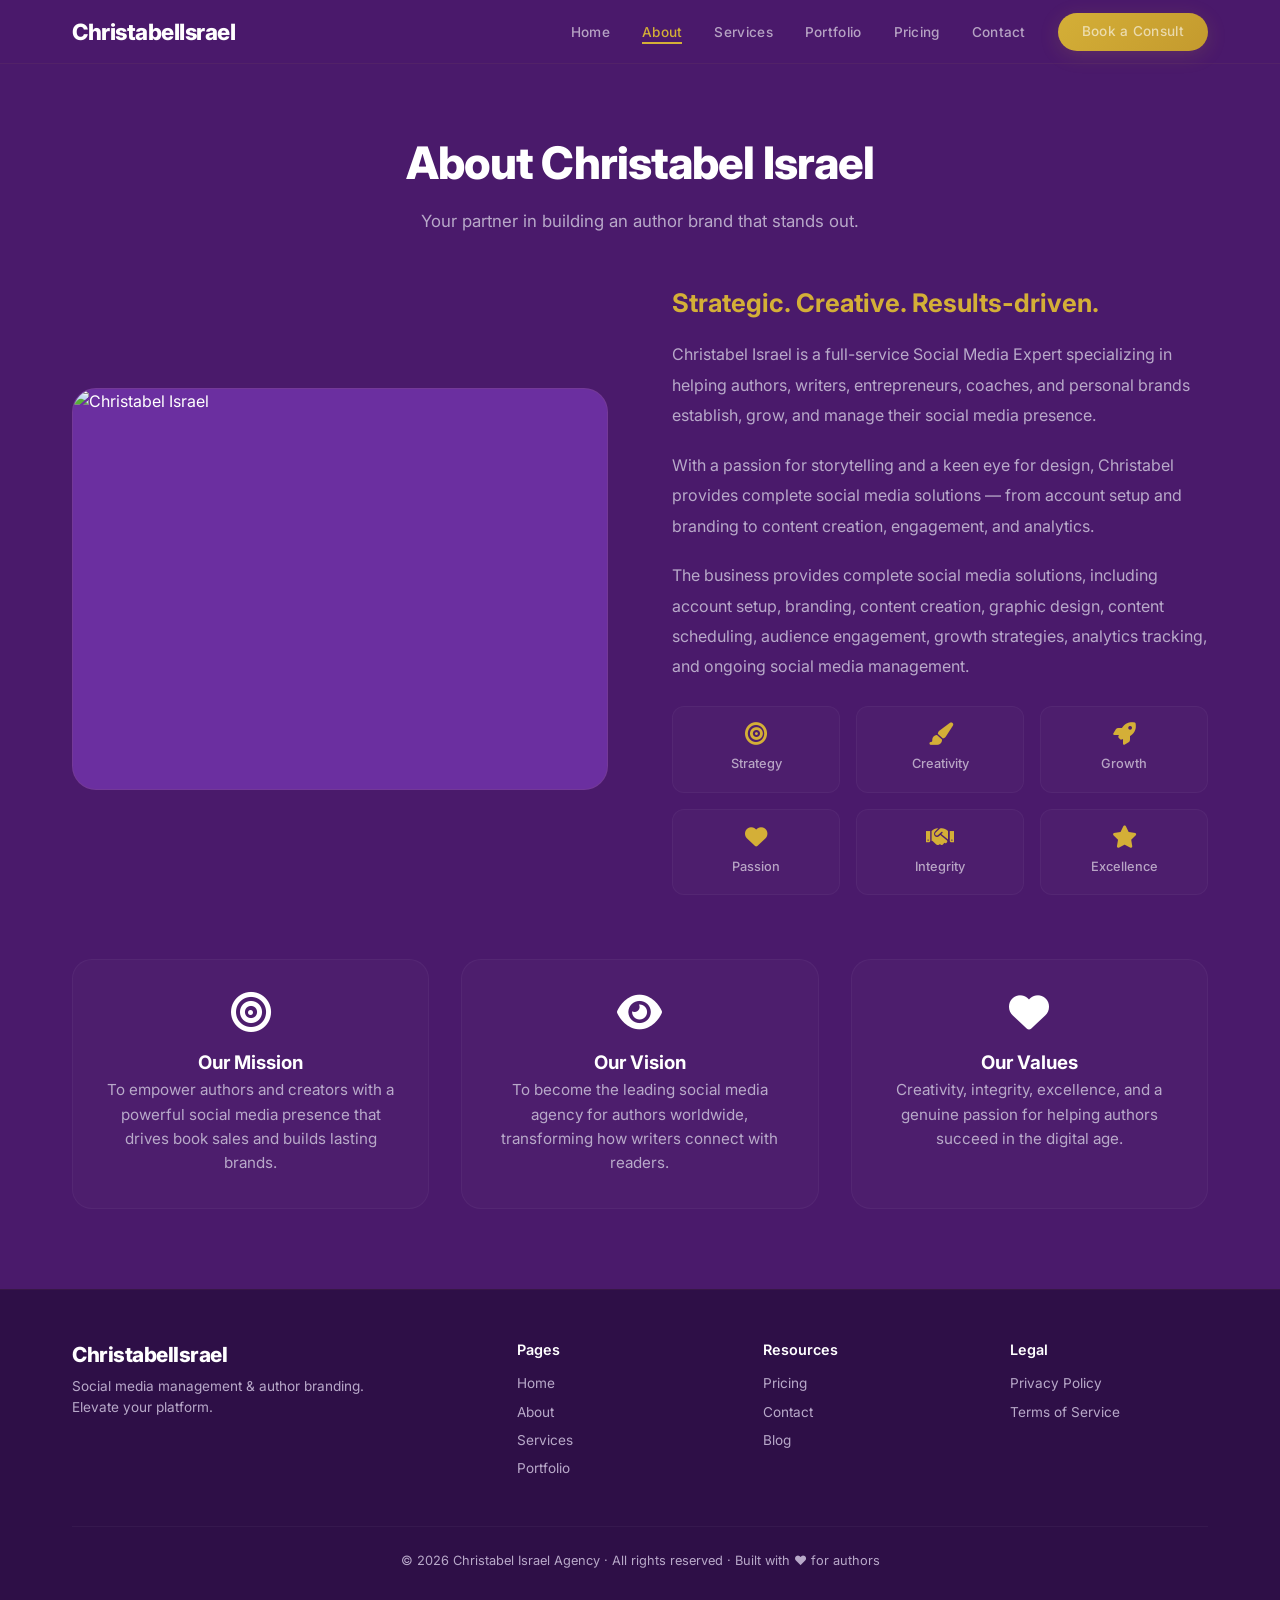
==== about.html @ 59fdfbed "inital upload" ====
<!DOCTYPE html>
<html lang="en">
<head>
    <meta charset="UTF-8" />
    <meta name="viewport" content="width=device-width, initial-scale=1.0" />
    <title>Christabel Israel · About</title>
    <link rel="icon" type="image/png" href="img/Favicon.jpg" />
    <link rel="stylesheet" href="https://cdnjs.cloudflare.com/ajax/libs/font-awesome/6.0.0-beta3/css/all.min.css" />
    <link href="https://fonts.googleapis.com/css2?family=Inter:wght@300;400;500;600;700;800;900&display=swap" rel="stylesheet" />
    <link rel="stylesheet" href="main.css" />
</head>
<body>

    <!-- ===== HEADER ===== -->
    <header id="header">
        <div class="container nav">
            <div class="logo">
                <span class="white">Christabel</span><span class="gold">Israel</span>
            </div>
            <ul class="nav-links" id="navLinks">
                <li><a href="index.html">Home</a></li>
                <li><a href="about.html" class="active">About</a></li>
                <li><a href="services.html">Services</a></li>
                <li><a href="portfolio.html">Portfolio</a></li>
                <li><a href="pricing.html">Pricing</a></li>
                <li><a href="contact.html">Contact</a></li>
                <li><a href="contact.html" class="btn btn-primary btn-sm">Book a Consult</a></li>
            </ul>
            <button class="mobile-toggle" aria-label="Menu" onclick="toggleMobileNav()">
                <i class="fas fa-bars"></i>
            </button>
        </div>
    </header>

    <!-- ===== ABOUT PAGE ===== -->
    <section class="about-page" style="padding: 8rem 0 5rem; min-height: 80vh;">
        <div class="container">
            <div class="section-title">
                <h2>About <span class="gold">Christabel Israel</span></h2>
                <p>Your partner in building an author brand that stands out.</p>
            </div>

            <div class="about-grid">
                <div class="about-image">
                    <img src="https://images.unsplash.com/photo-1544716278-ca5e3f4abd8c?w=500&h=400&fit=crop&crop=center&auto=format" alt="Christabel Israel" />
                </div>
                <div class="about-text">
                    <h3>Strategic. Creative. Results-driven.</h3>
                    <p>
                        Christabel Israel is a full-service Social Media Expert specializing in helping authors,
                        writers, entrepreneurs, coaches, and personal brands establish, grow, and manage
                        their social media presence.
                    </p>
                    <p>
                        With a passion for storytelling and a keen eye for design, Christabel provides complete
                        social media solutions — from account setup and branding to content creation,
                        engagement, and analytics.
                    </p>
                    <p>
                        The business provides complete social media solutions, including account setup,
                        branding, content creation, graphic design, content scheduling, audience engagement,
                        growth strategies, analytics tracking, and ongoing social media management.
                    </p>
                    <div class="about-values">
                        <div class="value"><i class="fas fa-bullseye"></i><span>Strategy</span></div>
                        <div class="value"><i class="fas fa-paint-brush"></i><span>Creativity</span></div>
                        <div class="value"><i class="fas fa-rocket"></i><span>Growth</span></div>
                        <div class="value"><i class="fas fa-heart"></i><span>Passion</span></div>
                        <div class="value"><i class="fas fa-handshake"></i><span>Integrity</span></div>
                        <div class="value"><i class="fas fa-star"></i><span>Excellence</span></div>
                    </div>
                </div>
            </div>

            <!-- Mission Section -->
            <div style="margin-top: 4rem; display: grid; grid-template-columns: 1fr 1fr 1fr; gap: 2rem;">
                <div style="background: rgba(255,255,255,0.02); padding: 2rem; border-radius: 20px; border: 1px solid rgba(255,255,255,0.04); text-align: center;">
                    <i class="fas fa-bullseye" style="font-size: 2.5rem; color: var(--gold); margin-bottom: 1rem;"></i>
                    <h3 style="color: var(--gold);">Our Mission</h3>
                    <p style="color: var(--gray); font-size: 0.95rem;">To empower authors and creators with a powerful social media presence that drives book sales and builds lasting brands.</p>
                </div>
                <div style="background: rgba(255,255,255,0.02); padding: 2rem; border-radius: 20px; border: 1px solid rgba(255,255,255,0.04); text-align: center;">
                    <i class="fas fa-eye" style="font-size: 2.5rem; color: var(--gold); margin-bottom: 1rem;"></i>
                    <h3 style="color: var(--gold);">Our Vision</h3>
                    <p style="color: var(--gray); font-size: 0.95rem;">To become the leading social media agency for authors worldwide, transforming how writers connect with readers.</p>
                </div>
                <div style="background: rgba(255,255,255,0.02); padding: 2rem; border-radius: 20px; border: 1px solid rgba(255,255,255,0.04); text-align: center;">
                    <i class="fas fa-heart" style="font-size: 2.5rem; color: var(--gold); margin-bottom: 1rem;"></i>
                    <h3 style="color: var(--gold);">Our Values</h3>
                    <p style="color: var(--gray); font-size: 0.95rem;">Creativity, integrity, excellence, and a genuine passion for helping authors succeed in the digital age.</p>
                </div>
            </div>
        </div>
    </section>

    <!-- ===== FOOTER ===== -->
    <footer>
        <div class="container">
            <div class="footer-grid">
                <div class="footer-brand">
                    <div class="logo">
                        <span class="white">Christabel</span><span class="gold">Israel</span>
                    </div>
                    <p>Social media management &amp; author branding. Elevate your platform.</p>
                </div>
                <div class="footer-links">
                    <h4>Pages</h4>
                    <a href="index.html">Home</a>
                    <a href="about.html">About</a>
                    <a href="services.html">Services</a>
                    <a href="portfolio.html">Portfolio</a>
                </div>
                <div class="footer-links">
                    <h4>Resources</h4>
                    <a href="pricing.html">Pricing</a>
                    <a href="contact.html">Contact</a>
                    <a href="#">Blog</a>
                </div>
                <div class="footer-links">
                    <h4>Legal</h4>
                    <a href="privacy.html">Privacy Policy</a>
                    <a href="terms.html">Terms of Service</a>
                </div>
            </div>
            <div class="footer-bottom">
                <p>© 2026 Christabel Israel Agency · All rights reserved · Built with ♥ for authors</p>
            </div>
        </div>
    </footer>

    <script src="script.js"></script>
</body>
</html>
---- main.css ----
/* ============================================
   CHRISTABEL ISRAEL - MASTER STYLESHEET
   Primary: Royal Purple (#4A1A6B)
   Accent: Soft Gold (#D4AF37)
   ============================================ */

/* ===== RESET & VARIABLES ===== */
* {
    margin: 0;
    padding: 0;
    box-sizing: border-box;
}
:root {
    --primary: #4A1A6B;
    --primary-dark: #2E0F47;
    --primary-light: #6B2FA0;
    --primary-glow: rgba(74, 26, 107, 0.15);
    --accent: #D4AF37;
    --accent-light: #E8C84A;
    --accent-glow: rgba(212, 175, 55, 0.15);
    --white: #ffffff;
    --gray: #B8A9C9;
    --gray-light: #D4C8E0;
    --transition: all 0.3s cubic-bezier(0.25, 0.46, 0.45, 0.94);
    --shadow-sm: 0 4px 20px rgba(0, 0, 0, 0.2);
    --shadow-md: 0 8px 40px rgba(0, 0, 0, 0.3);
    --shadow-lg: 0 20px 60px rgba(0, 0, 0, 0.4);
    --radius-sm: 12px;
    --radius-md: 20px;
    --radius-lg: 24px;
    --radius-xl: 30px;
}
html {
    scroll-behavior: smooth;
}
body {
    font-family: 'Inter', sans-serif;
    background: var(--primary);
    color: var(--white);
    line-height: 1.6;
    overflow-x: hidden;
    -webkit-font-smoothing: antialiased;
}
.container {
    max-width: 1200px;
    margin: 0 auto;
    padding: 0 2rem;
}
section {
    padding: 5rem 0;
}
.section-title {
    text-align: center;
    margin-bottom: 3rem;
}
.section-title h2 {
    font-size: clamp(2rem, 3.5vw, 2.8rem);
    font-weight: 800;
    letter-spacing: -0.02em;
}
.section-title h2 .accent {
    color: var(--accent);
}
.section-title p {
    color: var(--gray);
    max-width: 600px;
    margin: 0.5rem auto 0;
    font-size: 1.05rem;
}

/* ===== BUTTONS ===== */
.btn {
    display: inline-block;
    padding: 0.8rem 2.2rem;
    border-radius: 50px;
    font-weight: 600;
    font-size: 0.95rem;
    transition: var(--transition);
    border: none;
    cursor: pointer;
    text-decoration: none;
    letter-spacing: 0.3px;
    text-align: center;
}
.btn-primary {
    background: linear-gradient(135deg, var(--accent), #C49A2E);
    color: var(--primary-dark);
    box-shadow: 0 4px 20px var(--accent-glow);
}
.btn-primary:hover {
    transform: translateY(-3px);
    box-shadow: 0 8px 35px rgba(212, 175, 55, 0.35);
}
.btn-outline {
    background: transparent;
    color: var(--white);
    border: 2px solid rgba(212, 175, 55, 0.3);
}
.btn-outline:hover {
    border-color: var(--accent);
    background: var(--accent-glow);
    transform: translateY(-3px);
}
.btn-accent {
    background: var(--accent);
    color: var(--primary-dark);
    border: none;
}
.btn-accent:hover {
    transform: translateY(-3px);
    box-shadow: 0 8px 35px rgba(212, 175, 55, 0.35);
}
.btn-sm {
    padding: 0.5rem 1.5rem;
    font-size: 0.85rem;
}

/* ===== SCROLLBAR ===== */
::-webkit-scrollbar {
    width: 8px;
}
::-webkit-scrollbar-track {
    background: var(--primary);
}
::-webkit-scrollbar-thumb {
    background: var(--accent);
    border-radius: 4px;
}
::-webkit-scrollbar-thumb:hover {
    background: var(--accent-light);
}

/* ===== HEADER ===== */
header {
    position: fixed;
    top: 0;
    left: 0;
    right: 0;
    z-index: 1000;
    background: rgba(74, 26, 107, 0.85);
    backdrop-filter: blur(16px);
    -webkit-backdrop-filter: blur(16px);
    border-bottom: 1px solid rgba(212, 175, 55, 0.06);
    padding: 0.8rem 0;
    transition: var(--transition);
}
header.scrolled {
    background: rgba(46, 15, 71, 0.98);
    box-shadow: 0 4px 30px rgba(0, 0, 0, 0.4);
}
.nav {
    display: flex;
    justify-content: space-between;
    align-items: center;
}
.logo {
    font-size: 1.4rem;
    font-weight: 800;
    letter-spacing: -0.5px;
    cursor: pointer;
}
.logo .accent {
    color: var(--accent);
}
.logo .white {
    color: var(--white);
}
.nav-links {
    display: flex;
    gap: 2rem;
    list-style: none;
    align-items: center;
}
.nav-links a {
    color: rgba(255, 255, 255, 0.6);
    text-decoration: none;
    font-size: 0.85rem;
    font-weight: 500;
    transition: var(--transition);
    letter-spacing: 0.3px;
    position: relative;
}
.nav-links a::after {
    content: '';
    position: absolute;
    bottom: -4px;
    left: 0;
    width: 0;
    height: 2px;
    background: var(--accent);
    transition: var(--transition);
}
.nav-links a:hover::after,
.nav-links a.active::after {
    width: 100%;
}
.nav-links a:hover,
.nav-links a.active {
    color: var(--accent);
}
.nav-links a.btn {
    padding: 0.5rem 1.5rem;
    font-size: 0.85rem;
}
.nav-links a.btn::after {
    display: none;
}
.mobile-toggle {
    display: none;
    background: none;
    border: none;
    color: var(--white);
    font-size: 1.6rem;
    cursor: pointer;
    padding: 0.4rem;
}
.mobile-toggle:hover {
    color: var(--accent);
}

/* ===== HERO ===== */
.hero {
    padding: 10rem 0 6rem;
    min-height: 100vh;
    display: flex;
    align-items: center;
    background: linear-gradient(135deg, var(--primary) 0%, var(--primary-light) 100%);
    position: relative;
    overflow: hidden;
}
.hero::before {
    content: '';
    position: absolute;
    top: -50%;
    right: -20%;
    width: 70%;
    height: 140%;
    background: radial-gradient(ellipse, rgba(212, 175, 55, 0.04) 0%, transparent 70%);
    pointer-events: none;
    animation: heroGlow 8s ease-in-out infinite alternate;
}
@keyframes heroGlow {
    0% {
        transform: translate(0, 0) scale(1);
    }
    100% {
        transform: translate(-10%, 10%) scale(1.1);
    }
}
.hero-grid {
    display: grid;
    grid-template-columns: 1fr 1fr;
    gap: 4rem;
    align-items: center;
    position: relative;
    z-index: 1;
}
.hero-content h1 {
    font-size: clamp(2.5rem, 5vw, 4rem);
    font-weight: 900;
    line-height: 1.05;
    letter-spacing: -0.03em;
    margin-bottom: 1.2rem;
}
.hero-content h1 .highlight {
    color: var(--accent);
}
.hero-content p {
    font-size: 1.15rem;
    color: var(--gray);
    max-width: 520px;
    line-height: 1.8;
    margin-bottom: 2rem;
}
.hero-btns {
    display: flex;
    gap: 1rem;
    flex-wrap: wrap;
}
.hero-btns .btn {
    min-width: 180px;
}
.hero-stats {
    display: flex;
    gap: 3rem;
    margin-top: 3rem;
    padding-top: 2rem;
    border-top: 1px solid rgba(255, 255, 255, 0.05);
}
.hero-stats div h4 {
    font-size: 2rem;
    font-weight: 800;
    color: var(--accent);
}
.hero-stats div p {
    font-size: 0.85rem;
    color: rgba(255, 255, 255, 0.4);
    margin: 0;
}
.badge {
    display: inline-block;
    background: var(--accent-glow);
    color: var(--accent);
    padding: 0.25rem 1.2rem;
    border-radius: 50px;
    font-size: 0.75rem;
    font-weight: 600;
    text-transform: uppercase;
    margin-bottom: 1rem;
    border: 1px solid rgba(212, 175, 55, 0.1);
}
.hero-image {
    display: flex;
    align-items: center;
    justify-content: center;
    position: relative;
}
.hero-image .image-wrapper {
    width: 100%;
    max-width: 450px;
    aspect-ratio: 1/1;
    border-radius: var(--radius-xl);
    background: linear-gradient(145deg, var(--primary-light), var(--primary));
    border: 1px solid rgba(212, 175, 55, 0.1);
    display: flex;
    align-items: center;
    justify-content: center;
    position: relative;
    overflow: hidden;
    animation: floatImage 6s ease-in-out infinite;
}
@keyframes floatImage {
    0%,
    100% {
        transform: translateY(0);
    }
    50% {
        transform: translateY(-12px);
    }
}
.hero-image .image-wrapper img {
    width: 100%;
    height: 100%;
    object-fit: cover;
    position: absolute;
    top: 0;
    left: 0;
}
.hero-image .image-wrapper .overlay-icon {
    position: relative;
    z-index: 2;
    background: rgba(46, 15, 71, 0.3);
    width: 100%;
    height: 100%;
    display: flex;
    align-items: center;
    justify-content: center;
    font-size: 4rem;
    color: var(--accent);
    opacity: 0.6;
}
.floating-card {
    position: absolute;
    background: rgba(46, 15, 71, 0.9);
    backdrop-filter: blur(12px);
    border: 1px solid rgba(212, 175, 55, 0.1);
    padding: 0.6rem 1.2rem;
    border-radius: 14px;
    font-size: 0.8rem;
    color: var(--accent);
    display: flex;
    align-items: center;
    gap: 0.5rem;
    animation: floatCard 6s ease-in-out infinite;
    box-shadow: 0 8px 30px rgba(0, 0, 0, 0.3);
    white-space: nowrap;
}
.floating-card:nth-child(2) {
    top: 8%;
    right: -5%;
    animation-delay: 0.5s;
}
.floating-card:nth-child(3) {
    bottom: 12%;
    left: -5%;
    animation-delay: 1.5s;
}
.floating-card:nth-child(4) {
    bottom: 25%;
    right: -5%;
    animation-delay: 2.5s;
}
@keyframes floatCard {
    0%,
    100% {
        transform: translateY(0px);
    }
    50% {
        transform: translateY(-10px);
    }
}

/* ===== SERVICES ===== */
.services-grid {
    display: grid;
    grid-template-columns: repeat(3, 1fr);
    gap: 2rem;
}
.service-card {
    background: rgba(255, 255, 255, 0.02);
    padding: 2rem 1.5rem;
    border-radius: var(--radius-lg);
    border: 1px solid rgba(255, 255, 255, 0.04);
    text-align: center;
    transition: var(--transition);
}
.service-card:hover {
    transform: translateY(-6px);
    border-color: rgba(212, 175, 55, 0.15);
    background: rgba(212, 175, 55, 0.03);
    box-shadow: var(--shadow-md);
}
.service-card .icon {
    width: 70px;
    height: 70px;
    border-radius: 50%;
    background: var(--accent-glow);
    display: flex;
    align-items: center;
    justify-content: center;
    margin: 0 auto 1rem;
    font-size: 2rem;
    color: var(--accent);
    overflow: hidden;
}
.service-card .icon img {
    width: 100%;
    height: 100%;
    object-fit: cover;
}
.service-card h3 {
    font-size: 1.1rem;
    margin-bottom: 0.4rem;
}
.service-card p {
    color: var(--gray);
    font-size: 0.85rem;
    line-height: 1.7;
}

/* ===== PORTFOLIO ===== */
.portfolio {
    background: var(--primary-light);
}
.portfolio-grid {
    display: grid;
    grid-template-columns: repeat(3, 1fr);
    gap: 1.5rem;
}
.portfolio-item {
    border-radius: var(--radius-md);
    overflow: hidden;
    background: var(--primary);
    border: 1px solid rgba(255, 255, 255, 0.04);
    aspect-ratio: 4/3;
    display: flex;
    flex-direction: column;
    align-items: center;
    justify-content: center;
    text-align: center;
    transition: var(--transition);
    cursor: pointer;
    position: relative;
}
.portfolio-item:hover {
    transform: scale(1.03);
    border-color: rgba(212, 175, 55, 0.2);
    box-shadow: var(--shadow-md);
}
.portfolio-item img {
    width: 100%;
    height: 100%;
    object-fit: cover;
    position: absolute;
    top: 0;
    left: 0;
}
.portfolio-item .overlay {
    position: relative;
    z-index: 2;
    background: rgba(46, 15, 71, 0.6);
    width: 100%;
    height: 100%;
    display: flex;
    flex-direction: column;
    align-items: center;
    justify-content: center;
    padding: 2rem;
}
.portfolio-item .overlay i {
    font-size: 2.5rem;
    color: var(--accent);
    margin-bottom: 0.5rem;
}
.portfolio-item .overlay h4 {
    color: white;
    font-size: 1.1rem;
}
.portfolio-item .overlay p {
    color: rgba(255, 255, 255, 0.7);
    font-size: 0.8rem;
}

/* ===== ABOUT ===== */
.about-grid {
    display: grid;
    grid-template-columns: 1fr 1fr;
    gap: 4rem;
    align-items: center;
}
.about-image {
    border-radius: var(--radius-lg);
    overflow: hidden;
    background: var(--primary-light);
    aspect-ratio: 4/3;
    display: flex;
    align-items: center;
    justify-content: center;
    border: 1px solid rgba(212, 175, 55, 0.08);
}
.about-image img {
    width: 100%;
    height: 100%;
    object-fit: cover;
}
.about-text h3 {
    font-size: 1.6rem;
    font-weight: 700;
    color: var(--accent);
    margin-bottom: 1rem;
}
.about-text p {
    color: var(--gray);
    line-height: 1.9;
    margin-bottom: 1.2rem;
}
.about-values {
    display: grid;
    grid-template-columns: 1fr 1fr 1fr;
    gap: 1rem;
    margin-top: 1.5rem;
}
.about-values .value {
    background: rgba(255, 255, 255, 0.02);
    padding: 1rem;
    border-radius: var(--radius-sm);
    border: 1px solid rgba(255, 255, 255, 0.04);
    text-align: center;
    transition: var(--transition);
}
.about-values .value:hover {
    border-color: rgba(212, 175, 55, 0.15);
    background: var(--accent-glow);
    transform: translateY(-4px);
}
.about-values .value i {
    color: var(--accent);
    font-size: 1.4rem;
    margin-bottom: 0.3rem;
    display: block;
}
.about-values .value span {
    font-size: 0.8rem;
    color: rgba(255, 255, 255, 0.6);
    font-weight: 500;
}

/* ===== PRICING ===== */
.pricing-grid {
    display: grid;
    grid-template-columns: repeat(3, 1fr);
    gap: 2rem;
}
.pricing-card {
    background: rgba(255, 255, 255, 0.02);
    padding: 2rem 1.5rem;
    border-radius: var(--radius-lg);
    border: 1px solid rgba(255, 255, 255, 0.04);
    text-align: center;
    transition: var(--transition);
}
.pricing-card:hover {
    transform: translateY(-6px);
    border-color: rgba(212, 175, 55, 0.1);
    box-shadow: var(--shadow-md);
}
.pricing-card.featured {
    border-color: rgba(212, 175, 55, 0.2);
    background: rgba(212, 175, 55, 0.03);
    position: relative;
}
.pricing-card.featured::before {
    content: '★ Best Value';
    position: absolute;
    top: -10px;
    left: 50%;
    transform: translateX(-50%);
    background: var(--accent);
    color: var(--primary-dark);
    padding: 0.2rem 1rem;
    border-radius: 30px;
    font-size: 0.65rem;
    font-weight: 700;
    text-transform: uppercase;
}
.pricing-card .price {
    font-size: 2.6rem;
    font-weight: 800;
    color: var(--accent);
    margin: 0.5rem 0;
}
.pricing-card .price span {
    font-size: 0.9rem;
    color: var(--gray);
    font-weight: 400;
}
.pricing-card ul {
    list-style: none;
    text-align: left;
    margin: 1rem 0 1.5rem;
}
.pricing-card ul li {
    padding: 0.3rem 0;
    color: var(--gray);
    font-size: 0.85rem;
    display: flex;
    align-items: center;
    gap: 0.5rem;
}
.pricing-card ul li i {
    color: var(--accent);
    font-size: 0.7rem;
}
.pricing-card .btn {
    width: 100%;
}

/* ===== PRICING SERVICE BLOCKS ===== */
.service-pricing-block {
    margin-bottom: 4rem;
    padding-bottom: 3rem;
    border-bottom: 1px solid rgba(255, 255, 255, 0.04);
}
.service-pricing-block:last-child {
    border-bottom: none;
    margin-bottom: 0;
}
.service-pricing-header {
    display: flex;
    align-items: center;
    gap: 1.5rem;
    margin-bottom: 2rem;
    padding-bottom: 1rem;
    border-bottom: 1px solid rgba(212, 175, 55, 0.1);
}
.service-pricing-header .service-icon-large {
    width: 70px;
    height: 70px;
    border-radius: 50%;
    background: var(--accent-glow);
    display: flex;
    align-items: center;
    justify-content: center;
    font-size: 2rem;
    color: var(--accent);
    flex-shrink: 0;
}
.service-pricing-header .service-title-group h3 {
    color: var(--white);
    font-size: 1.4rem;
    font-weight: 700;
}
.service-pricing-header .service-title-group p {
    color: var(--gray);
    font-size: 0.9rem;
}
.service-pricing-grid {
    display: grid;
    grid-template-columns: repeat(3, 1fr);
    gap: 1.5rem;
}
.service-pricing-card {
    background: rgba(255, 255, 255, 0.02);
    padding: 1.5rem;
    border-radius: var(--radius-md);
    border: 1px solid rgba(255, 255, 255, 0.04);
    text-align: center;
    transition: var(--transition);
}
.service-pricing-card:hover {
    transform: translateY(-4px);
    border-color: rgba(212, 175, 55, 0.1);
    background: rgba(212, 175, 55, 0.02);
    box-shadow: var(--shadow-sm);
}
.service-pricing-card.featured {
    border-color: rgba(212, 175, 55, 0.2);
    background: rgba(212, 175, 55, 0.03);
    position: relative;
}
.service-pricing-card.featured::before {
    content: '★ Best Value';
    position: absolute;
    top: -10px;
    left: 50%;
    transform: translateX(-50%);
    background: var(--accent);
    color: var(--primary-dark);
    padding: 0.15rem 1rem;
    border-radius: 30px;
    font-size: 0.6rem;
    font-weight: 700;
    text-transform: uppercase;
}
.service-pricing-card .tier-name {
    font-size: 1rem;
    font-weight: 700;
    color: var(--accent);
    margin-bottom: 0.2rem;
}
.service-pricing-card .tier-price {
    font-size: 2rem;
    font-weight: 800;
    color: var(--white);
    margin: 0.3rem 0;
}
.service-pricing-card .tier-price span {
    font-size: 0.8rem;
    color: var(--gray);
    font-weight: 400;
}
.service-pricing-card ul {
    list-style: none;
    text-align: left;
    margin: 0.8rem 0 1.2rem;
}
.service-pricing-card ul li {
    padding: 0.2rem 0;
    color: var(--gray);
    font-size: 0.8rem;
    display: flex;
    align-items: center;
    gap: 0.4rem;
}
.service-pricing-card ul li i {
    color: var(--accent);
    font-size: 0.65rem;
}
.service-pricing-card .btn {
    width: 100%;
    padding: 0.5rem 1rem;
    font-size: 0.8rem;
}

/* ===== PROCESS ===== */
.process-grid {
    display: grid;
    grid-template-columns: repeat(4, 1fr);
    gap: 2rem;
}
.process-step {
    text-align: center;
    padding: 1.5rem;
    background: rgba(255, 255, 255, 0.02);
    border-radius: var(--radius-md);
    border: 1px solid rgba(255, 255, 255, 0.04);
    transition: var(--transition);
}
.process-step:hover {
    border-color: rgba(212, 175, 55, 0.1);
    transform: translateY(-4px);
}
.process-step .step-number {
    width: 60px;
    height: 60px;
    border-radius: 50%;
    background: var(--accent-glow);
    display: flex;
    align-items: center;
    justify-content: center;
    margin: 0 auto 1rem;
    font-size: 1.5rem;
    font-weight: 700;
    color: var(--accent);
}
.process-step h4 {
    color: var(--white);
    margin-bottom: 0.3rem;
}
.process-step p {
    color: var(--gray);
    font-size: 0.85rem;
}

/* ===== CONTACT ===== */
.contact {
    background: var(--primary-light);
}
.contact-grid {
    display: grid;
    grid-template-columns: 1fr 1fr;
    gap: 4rem;
}
.contact-form input,
.contact-form textarea {
    width: 100%;
    padding: 0.9rem 1.2rem;
    border-radius: var(--radius-sm);
    border: 1px solid rgba(255, 255, 255, 0.06);
    background: rgba(255, 255, 255, 0.02);
    color: var(--white);
    font-family: inherit;
    font-size: 0.95rem;
    transition: var(--transition);
    margin-bottom: 1rem;
}
.contact-form input::placeholder,
.contact-form textarea::placeholder {
    color: var(--gray);
}
.contact-form input:focus,
.contact-form textarea:focus {
    outline: none;
    border-color: rgba(212, 175, 55, 0.3);
    background: rgba(255, 255, 255, 0.04);
    box-shadow: 0 0 0 4px var(--accent-glow);
}
.contact-form textarea {
    min-height: 120px;
    resize: vertical;
}
.contact-form .btn {
    width: 100%;
}
.contact-form .form-success {
    display: none;
    background: rgba(46, 204, 113, 0.1);
    border: 1px solid rgba(46, 204, 113, 0.2);
    border-radius: var(--radius-sm);
    padding: 1.5rem;
    text-align: center;
    margin-top: 1rem;
}
.contact-form .form-success.show {
    display: block;
    animation: fadeIn 0.5s ease;
}
.contact-form .form-success i {
    font-size: 2.5rem;
    color: #2ecc71;
    margin-bottom: 0.5rem;
}
.contact-form .form-success h4 {
    color: #2ecc71;
    margin-bottom: 0.3rem;
}
.contact-form .form-success p {
    color: var(--gray);
}
.contact-info h3 {
    color: var(--accent);
    font-size: 1.3rem;
    margin-bottom: 1rem;
}
.contact-info .info-item {
    display: flex;
    align-items: center;
    gap: 1rem;
    padding: 0.8rem 1rem;
    background: rgba(255, 255, 255, 0.02);
    border-radius: var(--radius-sm);
    border: 1px solid rgba(255, 255, 255, 0.04);
    margin-bottom: 0.8rem;
    transition: var(--transition);
}
.contact-info .info-item:hover {
    border-color: rgba(212, 175, 55, 0.1);
    background: rgba(212, 175, 55, 0.02);
}
.contact-info .info-item i {
    color: var(--accent);
    font-size: 1.1rem;
    width: 24px;
    text-align: center;
}
.contact-info .info-item .info-text {
    color: var(--gray);
    font-size: 0.9rem;
}
.contact-info .info-item .info-text strong {
    color: var(--white);
}
.social-links {
    display: flex;
    gap: 1.5rem;
    margin: 1.5rem 0;
}
.social-links a {
    color: var(--gray);
    font-size: 1.4rem;
    transition: var(--transition);
}
.social-links a:hover {
    color: var(--accent);
    transform: translateY(-3px);
}

/* ===== CALENDLY ===== */
.calendly-section {
    background: var(--primary-light);
    padding: 3rem;
    border-radius: var(--radius-lg);
    text-align: center;
    margin-top: 3rem;
}
.calendly-section h3 {
    color: var(--accent);
    font-size: 1.6rem;
    margin-bottom: 0.5rem;
}
.calendly-section p {
    color: var(--gray);
    max-width: 500px;
    margin: 0 auto 2rem;
}
.calendly-grid {
    display: grid;
    grid-template-columns: repeat(3, 1fr);
    gap: 1.5rem;
    max-width: 600px;
    margin: 0 auto 2rem;
}
.calendly-step {
    background: var(--primary);
    padding: 1.5rem;
    border-radius: var(--radius-sm);
    border: 1px solid rgba(255, 255, 255, 0.04);
    transition: var(--transition);
}
.calendly-step:hover {
    border-color: rgba(212, 175, 55, 0.1);
    transform: translateY(-4px);
}
.calendly-step i {
    font-size: 1.6rem;
    color: var(--accent);
    display: block;
    margin-bottom: 0.5rem;
}
.calendly-step span {
    color: var(--gray);
    font-size: 0.85rem;
}

/* ===== FAQ ===== */
.faq-grid {
    display: grid;
    grid-template-columns: 1fr 1fr;
    gap: 1.5rem;
}
.faq-item {
    background: rgba(255, 255, 255, 0.02);
    padding: 1.2rem 1.5rem;
    border-radius: var(--radius-sm);
    border: 1px solid rgba(255, 255, 255, 0.04);
}
.faq-item h4 {
    color: var(--accent);
    margin-bottom: 0.3rem;
    font-size: 0.95rem;
}
.faq-item p {
    color: var(--gray);
    font-size: 0.85rem;
    line-height: 1.7;
}

/* ===== CTA ===== */
.cta-section {
    background: linear-gradient(135deg, var(--accent), #C49A2E);
    padding: 4rem 0;
    text-align: center;
    color: var(--primary-dark);
    position: relative;
    overflow: hidden;
}
.cta-section h2 {
    font-size: clamp(2rem, 3vw, 2.8rem);
    font-weight: 800;
    margin-bottom: 0.5rem;
}
.cta-section p {
    color: rgba(46, 15, 71, 0.7);
    max-width: 500px;
    margin: 0 auto 1.5rem;
    font-size: 1rem;
}
.cta-section .btn {
    background: var(--primary-dark);
    color: var(--white);
}
.cta-section .btn:hover {
    transform: translateY(-3px);
    box-shadow: 0 8px 35px rgba(0, 0, 0, 0.2);
}

/* ===== FOOTER ===== */
footer {
    background: var(--primary-dark);
    border-top: 1px solid rgba(212, 175, 55, 0.05);
    padding: 3rem 0 2rem;
}
.footer-grid {
    display: grid;
    grid-template-columns: 2fr 1fr 1fr 1fr;
    gap: 3rem;
}
.footer-brand .logo {
    font-size: 1.3rem;
}
.footer-brand p {
    color: var(--gray);
    font-size: 0.85rem;
    margin-top: 0.3rem;
    max-width: 300px;
}
.footer-links h4 {
    font-size: 0.9rem;
    font-weight: 600;
    color: var(--white);
    margin-bottom: 0.8rem;
}
.footer-links a {
    display: block;
    color: var(--gray);
    text-decoration: none;
    font-size: 0.85rem;
    margin-bottom: 0.4rem;
    transition: var(--transition);
    cursor: pointer;
}
.footer-links a:hover {
    color: var(--accent);
    transform: translateX(4px);
}
.footer-bottom {
    margin-top: 2.5rem;
    padding-top: 1.5rem;
    border-top: 1px solid rgba(255, 255, 255, 0.04);
    text-align: center;
    font-size: 0.8rem;
    color: var(--gray);
}

/* ===== ANIMATIONS ===== */
.fade-in {
    opacity: 0;
    transform: translateY(30px);
    animation: fadeIn 0.8s ease forwards;
}
@keyframes fadeIn {
    to {
        opacity: 1;
        transform: translateY(0);
    }
}

/* ===== RESPONSIVE ===== */
@media (max-width: 1024px) {
    .hero-grid,
    .about-grid,
    .contact-grid {
        grid-template-columns: 1fr;
        text-align: center;
    }
    .hero-content p {
        margin-left: auto;
        margin-right: auto;
    }
    .hero-btns {
        justify-content: center;
    }
    .hero-stats {
        justify-content: center;
    }
    .services-grid,
    .portfolio-grid,
    .pricing-grid,
    .service-pricing-grid {
        grid-template-columns: 1fr 1fr;
    }
    .footer-grid {
        grid-template-columns: 1fr 1fr;
    }
    .faq-grid {
        grid-template-columns: 1fr;
    }
    .floating-card {
        display: none;
    }
    .about-values {
        grid-template-columns: 1fr 1fr;
    }
    .process-grid {
        grid-template-columns: 1fr 1fr;
    }
}
@media (max-width: 768px) {
    .nav-links {
        display: none;
        flex-direction: column;
        position: absolute;
        top: 100%;
        left: 0;
        right: 0;
        background: rgba(46, 15, 71, 0.98);
        padding: 2rem;
        gap: 1.2rem;
        border-bottom: 1px solid rgba(212, 175, 55, 0.05);
        box-shadow: var(--shadow-md);
    }
    .nav-links.open {
        display: flex;
    }
    .nav-links a {
        font-size: 1rem;
    }
    .mobile-toggle {
        display: block;
    }
    .services-grid,
    .portfolio-grid,
    .pricing-grid,
    .service-pricing-grid {
        grid-template-columns: 1fr;
    }
    .footer-grid {
        grid-template-columns: 1fr;
        gap: 2rem;
    }
    .hero-stats {
        flex-wrap: wrap;
        gap: 1.5rem;
    }
    .hero {
        padding: 8rem 0 4rem;
    }
    section {
        padding: 3rem 0;
    }
    .hero-image .image-wrapper {
        max-width: 300px;
    }
    .container {
        padding: 0 1.2rem;
    }
    .contact-grid {
        gap: 2rem;
    }
    .hero-btns .btn {
        min-width: 150px;
        width: 100%;
    }
    .service-pricing-header {
        flex-direction: column;
        text-align: center;
        gap: 1rem;
    }
    .calendly-grid {
        grid-template-columns: 1fr;
    }
    .about-values {
        grid-template-columns: 1fr;
    }
    .process-grid {
        grid-template-columns: 1fr;
    }
}
@media (max-width: 480px) {
    .hero-stats div h4 {
        font-size: 1.6rem;
    }
    .hero-content h1 {
        font-size: 2rem;
    }
    .pricing-card .price {
        font-size: 2rem;
    }
    .btn {
        padding: 0.6rem 1.5rem;
        font-size: 0.85rem;
    }
    .hero-btns .btn {
        min-width: 100%;
    }
    .service-pricing-card .tier-price {
        font-size: 1.6rem;
    }
}
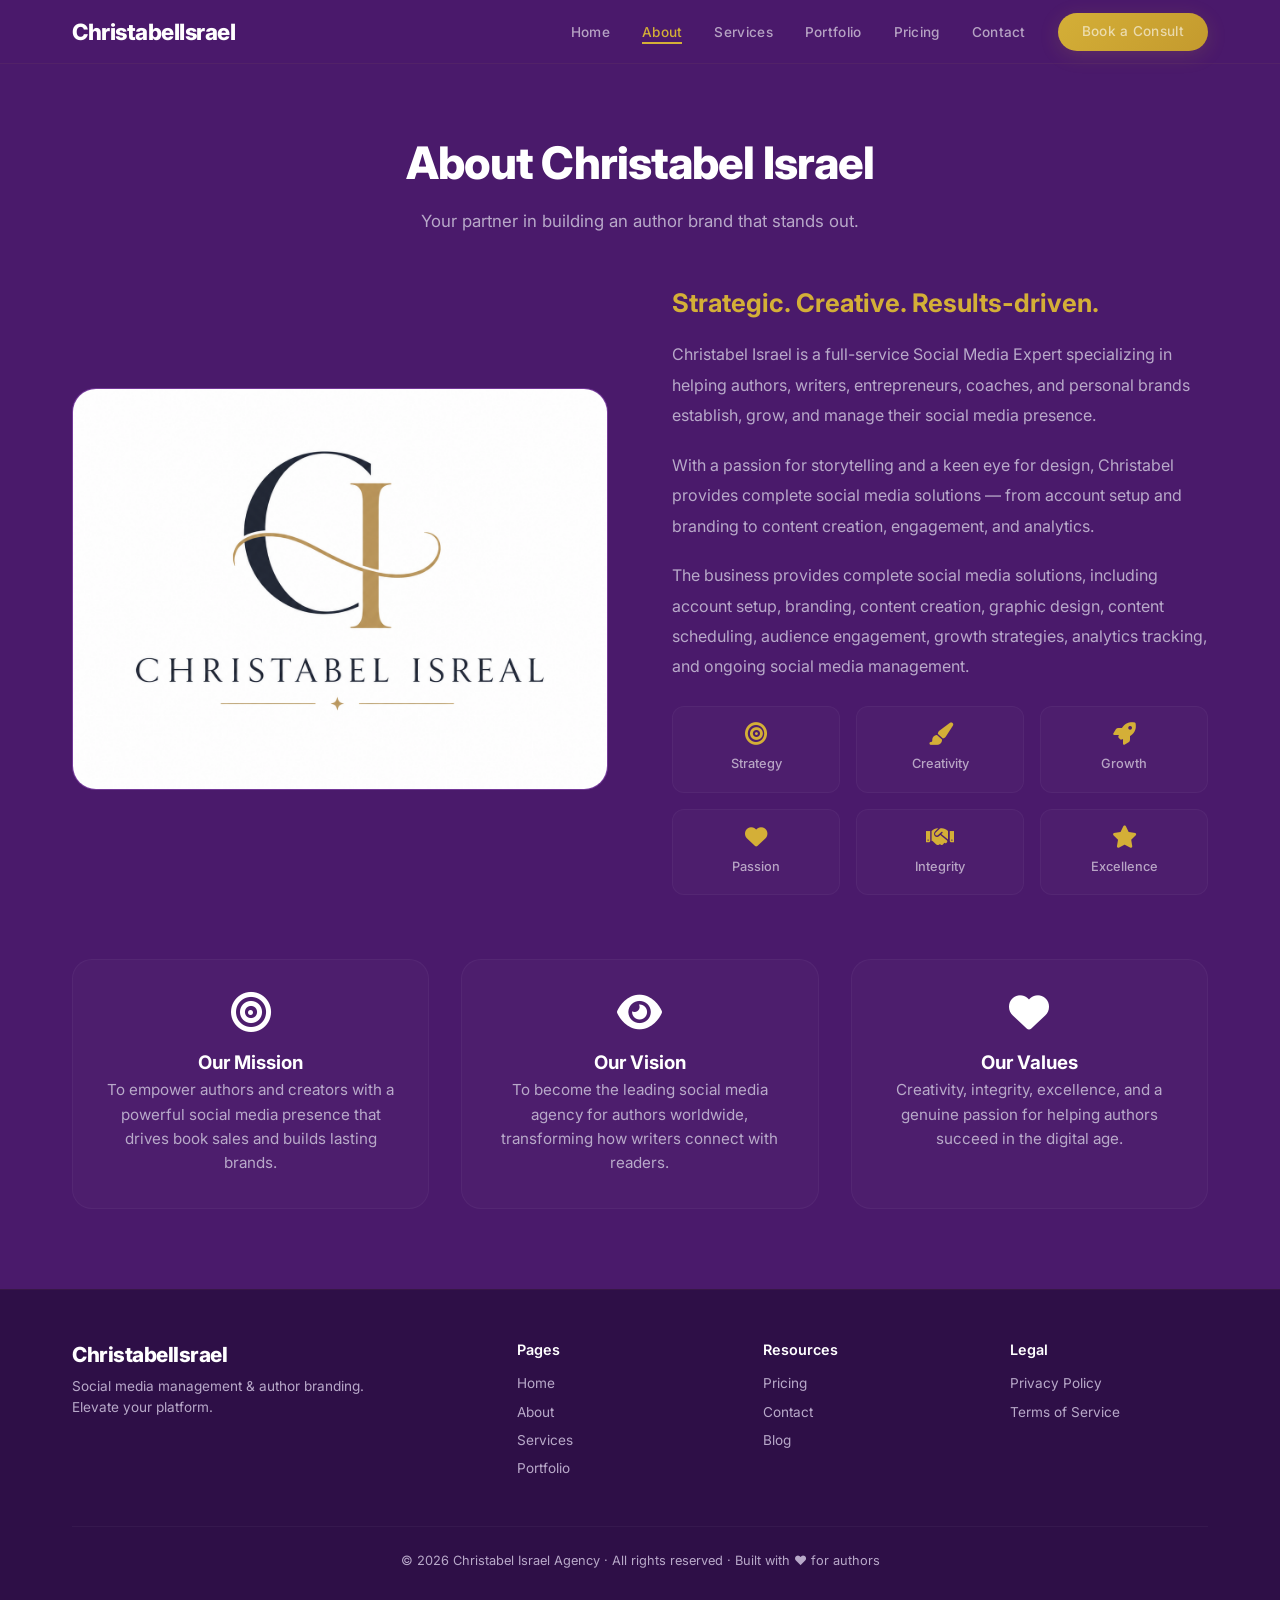
==== commit dee46827: "update website" ====
--- a/about.html
+++ b/about.html
@@ -42,7 +42,7 @@
 
             <div class="about-grid">
                 <div class="about-image">
-                    <img src="https://images.unsplash.com/photo-1544716278-ca5e3f4abd8c?w=500&h=400&fit=crop&crop=center&auto=format" alt="Christabel Israel" />
+                        <img src="img/Christabel.png" alt="Christabel Israel" />
                 </div>
                 <div class="about-text">
                     <h3>Strategic. Creative. Results-driven.</h3>
